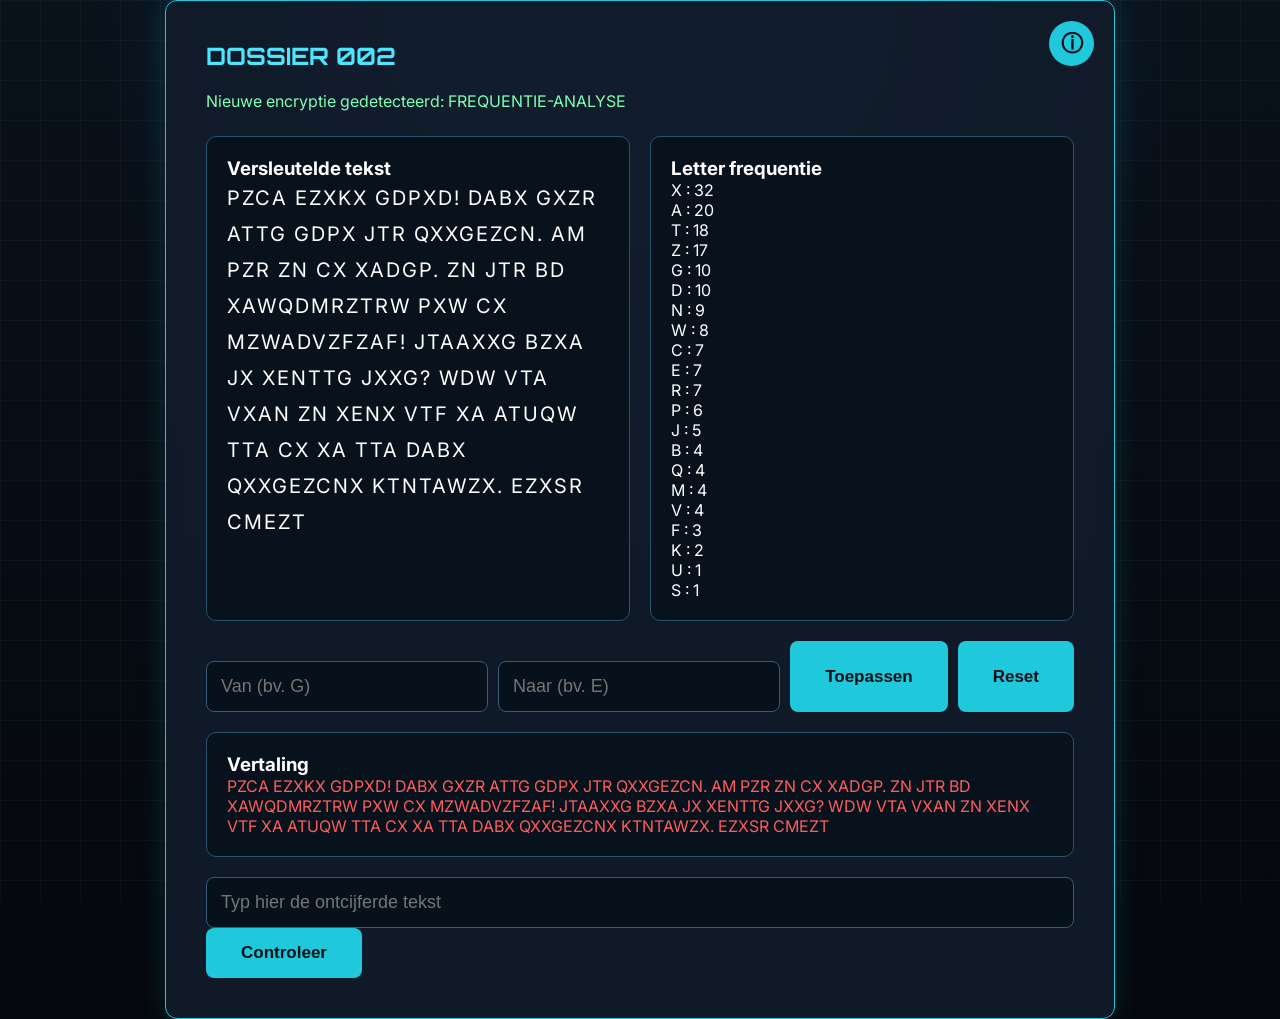
==== missie2.html @ 417d9df4 "website" ====
<!DOCTYPE html>
<html lang="nl">

<head>
    <meta charset="UTF-8">
    <title>Dossier 002</title>

    <link rel="stylesheet" href="css/style.css">
</head>

<body>

<div class="terminal">

    <div class="window">

        <!-- Info knop -->
        <button id="infoButton" class="info-btn">ⓘ</button>

        <h2>DOSSIER 002</h2>

        <div class="status">
            Nieuwe encryptie gedetecteerd: FREQUENTIE-ANALYSE
        </div>
        
        <div class="layout">
        
            <!-- GEHEIME TEKST -->
            <div class="panel">
                <h3>Versleutelde tekst</h3>
                <div id="cipherText" class="cipher"></div>
            </div>
        
            <!-- FREQUENTIE -->
            <div class="panel">
                <h3>Letter frequentie</h3>
                <div id="frequency"></div>
            </div>
        
        </div>
        
        <!-- INPUT -->
        <div class="controls">
            <input id="letterFrom" placeholder="Van (bv. G)">
            <input id="letterTo" placeholder="Naar (bv. E)">
            <button onclick="applySubstitution()">Toepassen</button>
            <button onclick="resetTranslation()">Reset</button>
        </div>
        
        <!-- RESULT -->
        <div class="panel">
            <h3>Vertaling</h3>
            <div id="translation"></div>
        </div>

        <input
        id="answer"
        placeholder="Typ hier de ontcijferde tekst">

        <button
        onclick="checkAnswer('kom naar rome','missie3.html')">
        Controleer
    </button>
    <p id="result"></p>

    </div>

</div>

<!-- Popup -->

<div id="infoModal" class="modal">

    <div class="modal-content">

        <span id="closeModal">&times;</span>

        <h2>ANALISTENBRIEFING</h2>

        <p>
            mono-alfabetische substitutie <br>
            <br>
            Om deze code te kraken zul je gebruik moeten maken van een frequentie-analyse<br>
            <br>
            Frequentie analyse werd bedacht door de Arabische wiskundige Al-Kindi in de 9de eeuw. <br>
            Hij ondekte bepaalde letters, en combinaties van letters, vaker voorkwamen.<br>
            Door naar deze patronen in verleutelde teksten te zoeken, kon hij de versleuteling kraken. <br>
            Met deze truc kon hij geheime berichten lezen <br>
            <br>
            Tips voor frequentie-analyse:<br>
            de letter E komt in het Nederlands veruit het vaakst voor (ongeveer 19%), gevolgd door de N (10%), de A (8%) en de I (6.5%)<br>
            Kijk naar tweeletter worden. Makkelijke woorden om te vinden: EN, IK, JE, ZO, NU, WE <br>
            Kijk naar drieletter worden. Makkelijke woorden om te vinden: WAS, DAN, AAN, MET, HET, 
            Woorden hebben altijd een combinatie van klinkers en medeklinkers <br>
        

        </p>

    </div>

</div>

<script src="js/missie.js"></script>
<script src="js/frequentie.js"></script>

</body>

</html>
---- css/style.css ----
@import url('https://fonts.googleapis.com/css2?family=Inter:wght@300;400;600;700&family=Orbitron:wght@500;700&display=swap');

*{
    margin:0;
    padding:0;
    box-sizing:border-box;
}

body{

    background:#09111b;

    background-image:
        radial-gradient(circle at top,#12385b 0%,transparent 45%),
        linear-gradient(#09111b,#05080d);

    color:white;

    font-family:Inter,sans-serif;

    min-height:100vh;

    display:flex;

    justify-content:center;

    align-items:center;

    overflow:hidden;
}

/* achtergrond-grid */

body::before{

    content:"";

    position:fixed;

    inset:0;

    background-image:
        linear-gradient(rgba(255,255,255,.03) 1px, transparent 1px),
        linear-gradient(90deg, rgba(255,255,255,.03) 1px, transparent 1px);

    background-size:40px 40px;

    pointer-events:none;
}

.terminal{

    width:min(950px,92vw);

    animation:fadein 1s;
}

.window{

    background:rgba(18,28,43,.92);

    border:1px solid #1fc8db;

    border-radius:12px;

    padding:40px;

    box-shadow:
        0 0 30px rgba(31,200,219,.15);

    backdrop-filter:blur(8px);
}

.hidden{

    display:none;
}

h1,h2{

    font-family:Orbitron,sans-serif;

    color:#4ee6ff;

    margin-bottom:20px;
}

.line{

    height:2px;

    background:#1fc8db;

    margin:20px 0;
}

#boot{

    font-family:monospace;

    white-space:pre-line;

    line-height:1.8;

    font-size:17px;

    color:#9defff;
}

#story{

    white-space:pre-line;

    font-size:18px;

    line-height:1.8;

    min-height:240px;
}

.status{

    color:#80ffb5;

    margin-bottom:25px;
}

.message{

    background:#08121d;

    border:1px solid #28546a;

    padding:25px;

    border-radius:8px;

    margin:30px 0;

    font-size:20px;

    line-height:1.8;
}

button{

    background:#1fc8db;

    color:#001018;

    border:none;

    padding:15px 35px;

    border-radius:8px;

    cursor:pointer;

    font-size:17px;

    font-weight:bold;

    transition:.25s;
}

button:hover{

    transform:translateY(-2px);

    box-shadow:0 0 20px rgba(31,200,219,.5);
}

input{

    width:100%;

    margin-top:20px;

    padding:14px;

    border-radius:8px;

    border:1px solid #355d73;

    background:#06111b;

    color:white;

    font-size:18px;
}

.green{

    color:#75ff9d;
}

.red{

    color:#ff7d7d;
}

@keyframes fadein{

from{

opacity:0;
transform:translateY(20px);

}

to{

opacity:1;
transform:none;

}

}
.info-btn{

    position:absolute;

    top:20px;

    right:20px;

    width:45px;

    height:45px;

    border-radius:50%;

    font-size:22px;

    padding:0;
}

.window{

    position:relative;
}

.modal{

    display:none;

    position:fixed;

    inset:0;

    background:rgba(0,0,0,.7);

    justify-content:center;

    align-items:center;

    z-index:999;
}

.modal-content{

    width:min(650px,90vw);

    background:#102030;

    padding:35px;

    border-radius:12px;

    border:1px solid #1fc8db;

    color:white;
}

#closeModal{

    float:right;

    cursor:pointer;

    font-size:30px;
}

.hint-btn{

    margin-left:15px;

    background:#ffaa33;
}

.layout{
    display:flex;
    gap:20px;
    margin-top:20px;
}

.panel{
    flex:1;
    background:#08121d;
    border:1px solid #28546a;
    padding:20px;
    border-radius:10px;
}

.cipher{
    font-size:20px;
    letter-spacing:2px;
    line-height:1.8;
}

.controls{
    margin:20px 0;
    display:flex;
    gap:10px;
}

.correct{
    color:#4ee6ff;
    font-weight:bold;
}

.unchanged{
    color:#ff5c5c; /* rood = nog niet opgelost */
}

.correct{
    color:#4ee6ff; /* blauw = opgelost */
    font-weight:bold;
}

.decoder{

    margin-top:30px;

    font-size:28px;

    letter-spacing:10px;

}

.decoder div{

    margin-bottom:20px;

}

#calculation{

    font-size:18px;

    letter-spacing:normal;

    color:#4ee6ff;

    min-height:80px;

}

.resultLetter{

    color:#4ee6ff;

    font-weight:bold;

}

.empty{

    color:#555;
}

#progressBar{

    width:100%;
    
    height:25px;
    
    background:#1b2b3c;
    
    margin-top:20px;
    
    border-radius:5px;
    
    overflow:hidden;
    
    }
    
    #progress{
    
    width:0%;
    
    height:100%;
    
    background:#4ee6ff;
    
    transition:.1s;
    
    }
    
    #attempts{
    
    margin-top:20px;
    
    font-size:20px;
    
    font-family:monospace;
    
    }
    
    #secret{
    
    margin-top:30px;
    
    font-size:26px;
    
    color:#7cff9a;
    
    font-weight:bold;
    
    }
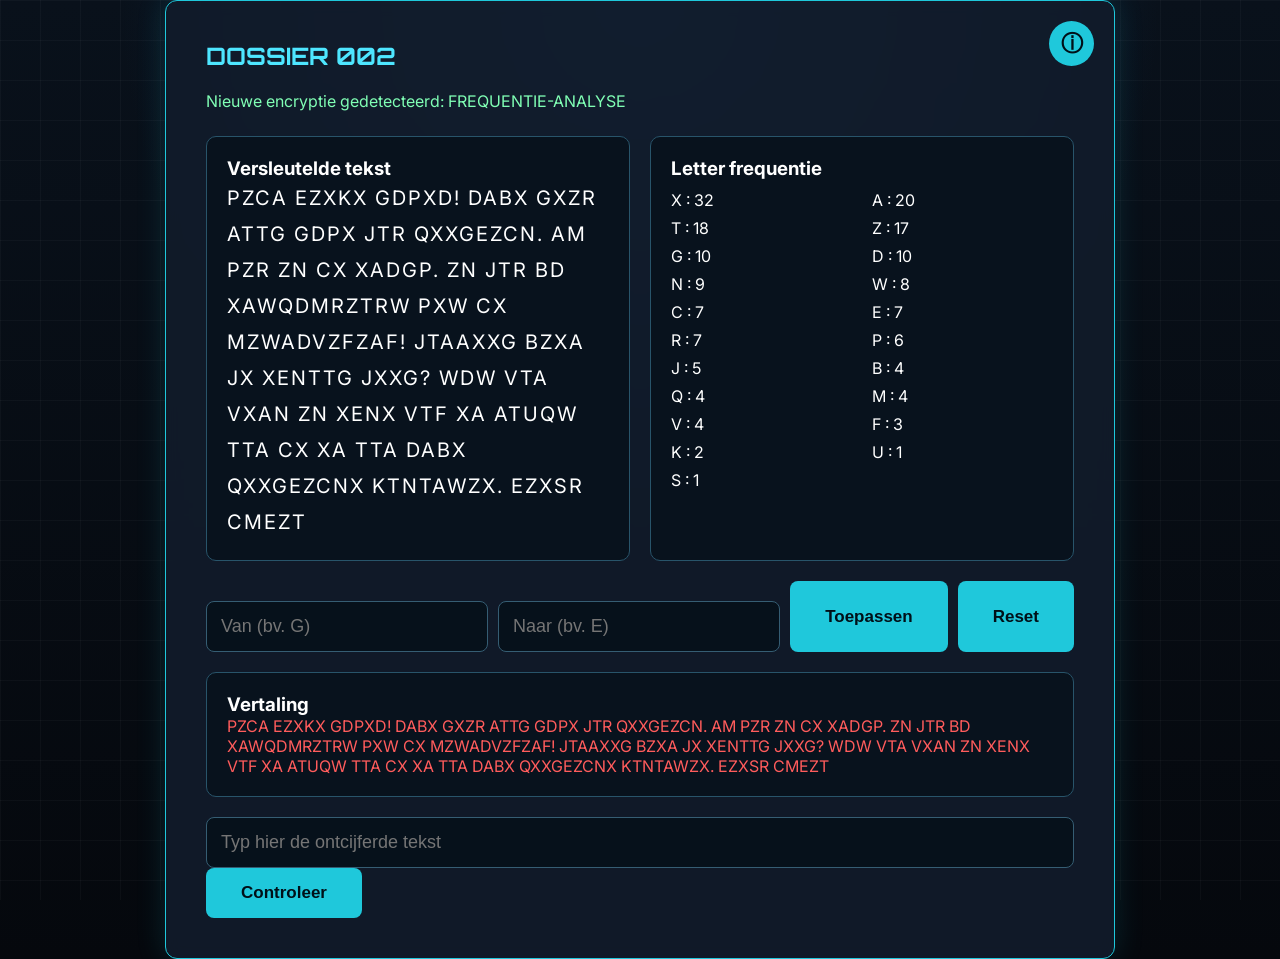
==== commit ec27050d: "small change" ====
--- a/missie2.html
+++ b/missie2.html
@@ -58,7 +58,7 @@
         placeholder="Typ hier de ontcijferde tekst">
 
         <button
-        onclick="checkAnswer('kom naar rome','missie3.html')">
+        onclick="checkAnswer('MIJN LIEVE ROMEO! ONZE REIS NAAR ROME WAS HEERLIJK. NU MIS IK JE ENORM. IK WAS ZO ENTHOUSIAST MET JE UITNODIGING! WANNEER ZIEN WE ELKAAR WEER? TOT DAN DENK IK ELKE DAG EN NACHT AAN JE EN AAN ONZE HEERLIJKE VAKANTIE. LIEFS JULIA','missie3.html')">
         Controleer
     </button>
     <p id="result"></p>
--- a/css/style.css
+++ b/css/style.css
@@ -417,4 +417,20 @@
     
     font-weight:bold;
     
+    }
+
+    #frequency{
+        display:grid;
+        grid-template-columns: 1fr 1fr;
+        gap:8px 20px;
+        margin-top:10px;
+    }
+    
+    .freq-item{
+        display:flex;
+        justify-content:space-between;
+        padding:4px 8px;
+        background:#0d1b2a;
+        border-radius:4px;
+        font-family:monospace;
     }
